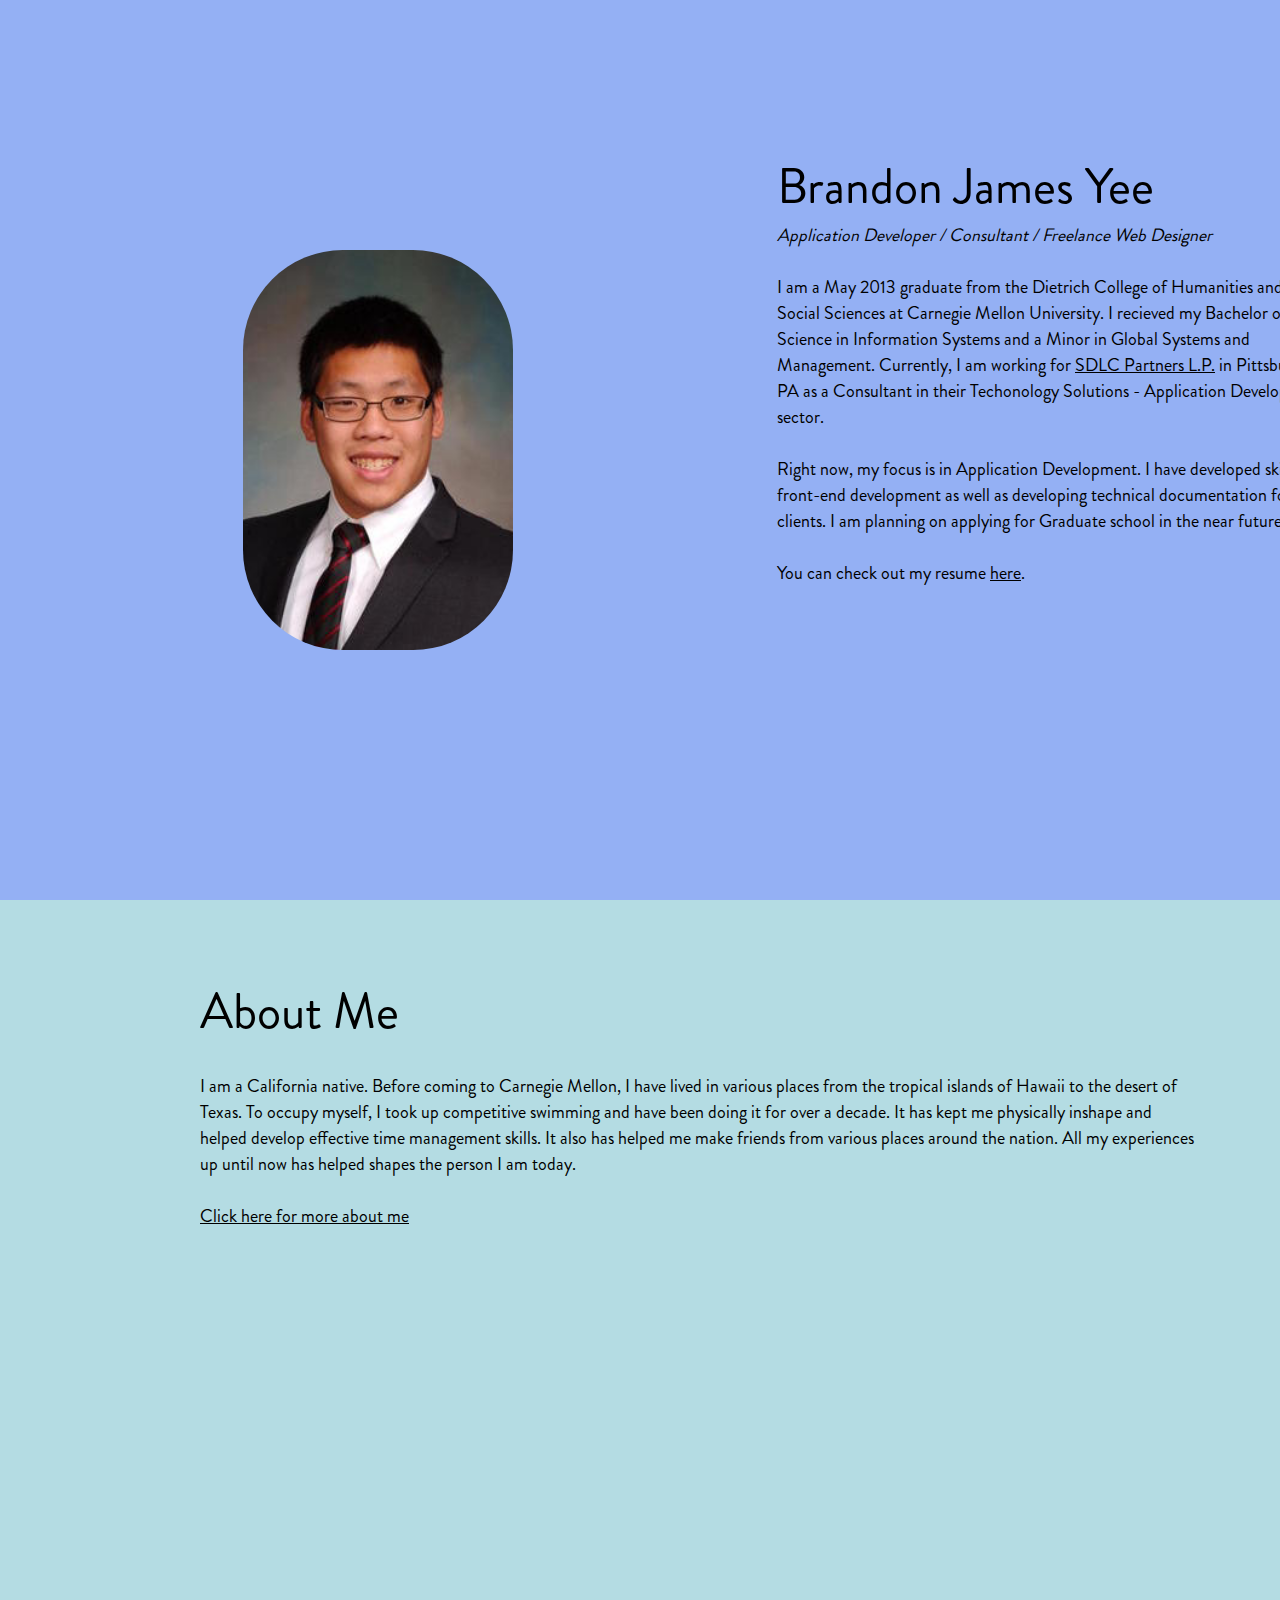
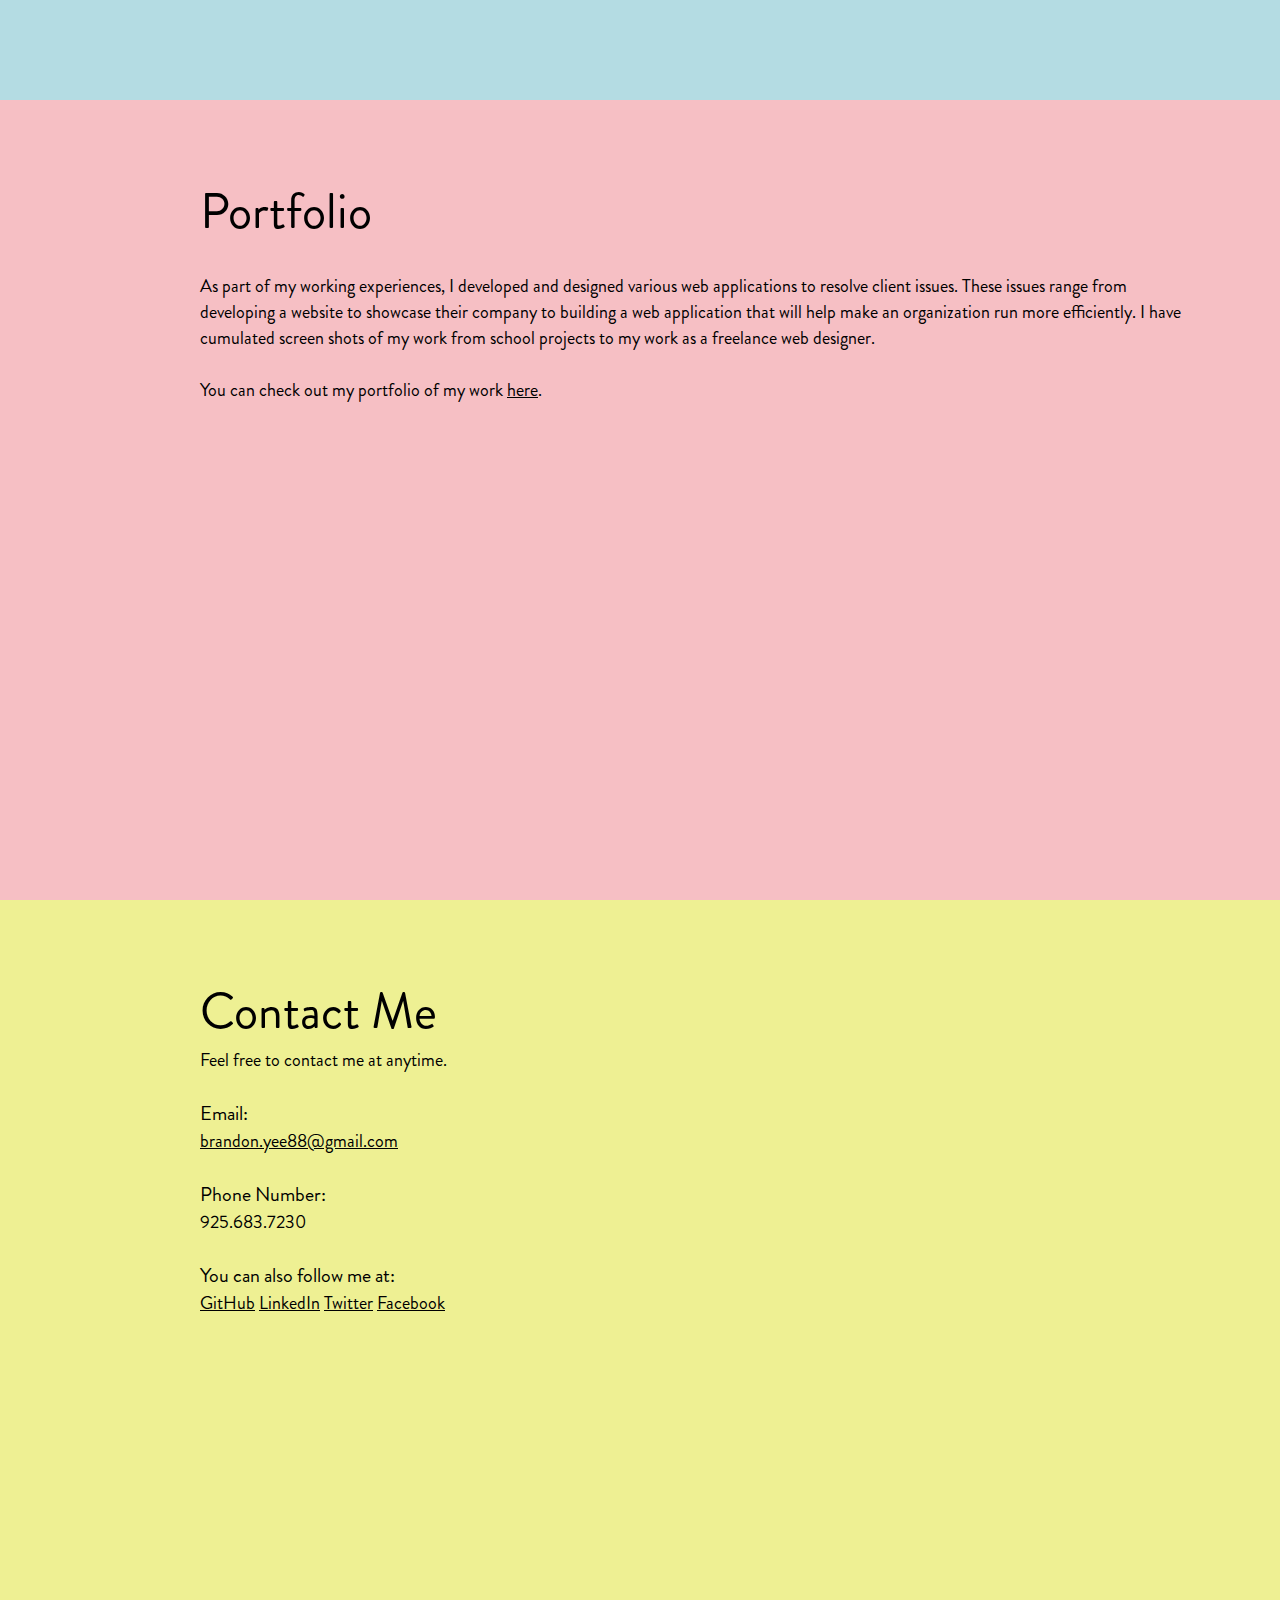
==== index.html @ 5397fb39 "committing all my work so far" ====
<!DOCTYPE HTML>
<html>
	<head>
		<title>Brandon Yee</title>
		<meta name="Description" content="Brandon J. Yee">
		<link rel="stylesheet" type="text/css" href="css/theme.css" />
        <script type="text/javascript" src="js/jquery-1.11.0.js"></script>
        <script type="text/javascript" src="js/index.js"></script>
        <script type="text/javascript" src="js/googleTracker.js"></script>
        <script type="text/javascript" src="plugin/navigation/js/navigation.js"></script>
	</head>
	<header>
	</header>
	<body>
 		<div id="main" class="section sectionDiv">
 			<div id="main_pic">
 				<img class="profilePic" src="img/profile.png"/>
 			</div>
 			<div id="welcome" >
 				<span id="name_big">Brandon James Yee</span><br>
 				<i>Application Developer / Consultant / Freelance Web Designer</i><br><br>
 				
 				I am a May 2013 graduate from the Dietrich College of Humanities and Social Sciences at Carnegie Mellon University. I recieved my Bachelor of Science in Information Systems
 				and a Minor in Global Systems and Management. Currently, I am working for <a target="_blank" href="http://www.sdlcpartners.com/">SDLC Partners L.P.</a> in Pittsburgh, PA 
 				as a Consultant in their Techonology Solutions - Application Development sector. <br><br>
 				
 				Right now, my focus is in Application Development. I have developed skills in front-end development as well as developing technical documentation for clients. I am planning on 
 				applying for Graduate school in the near future.<br><br>
 				
 				You can check out my resume <a href="resume.html">here</a>.
 			
 			</div>
 		</div>
 		<div id="about_fake" class="sectionDiv"></div>
 		<div id="about" class="section sectionDiv">
 			<div id="background">
 				<span id="name_big">About Me</span><br><br>
 				I am a California native. Before coming to Carnegie Mellon, I have lived in various places from the tropical islands of Hawaii to 
 				the desert of Texas. To occupy myself, I took up competitive swimming and have been doing it for over a decade. It has kept me physically inshape
 				and helped develop effective time management skills. It also has helped me make friends from various places around the nation. 
 				All my experiences up until now has helped shapes the person I am today.
 				<br><br>
 				<a href="about.html">Click here for more about me</a>
 			</div>
 		</div>
 		<div id="portfolio_fake"class="sectionDiv"></div>
 		<div id="portfolio" class="section sectionDiv">
 			<div id="folio">
 				<span id="name_big">Portfolio</span><br><br>
 				
 				As part of my working experiences, I developed and designed various web applications to resolve client issues.
 				These issues range from developing a website to showcase their company to building a web application that will help make an organization run more efficiently.
 				I have cumulated screen shots of my work from school projects to my work as a freelance web designer. 
 				<br><br>
 				You can check out my portfolio of my work <a href="portfolio.html">here</a>. 
 			</div>
 		</div>
 		<div id="contact_fake"class="sectionDiv"></div>
 		<div id="contact" class="section sectionDiv">
 			<div id="follow_info">
 				<span id="name_big">Contact Me</span><br>
 				Feel free to contact me at anytime. <br><br>
 				<span id="contact_titles">Email:</span><br>
 				<a target="_blank" href="mailto:brandon.yee88@gmail.com">brandon.yee88@gmail.com</a><br><br>
 				
 				<span id="contact_titles">Phone Number:</span><br>
 				925.683.7230<br><br>
 				
 				<span id="contact_titles">You can also follow me at:</span><br>
 				<a href="https://github.com/bjyee" target="_blank">GitHub</a>
				<a href="http://www.linkedin.com/pub/brandon-yee/22/8a6/b82" target="_blank">LinkedIn</a>
				<a href="https://twitter.com/Brandon__Yee" target="_blank">Twitter</a>
				<a href="https://www.facebook.com/brandon.yeee" target="_blank">Facebook</a>
 				
 			</div>
 		</div>
	</body>
</html>
---- css/theme.css ----
@font-face{
	font-family:Brandon;
	src:url( Brandon_reg.otf ) format("opentype");
}

html{
	font-family:Brandon;
	font-size:18px;
}

body{
	margin:0;
}

a:link{
	color:#000;
	text-decoration:underline;
}

a:visited{
	color:#000;
}

a:hover{
	text-decoration:none;
}

.sectionDiv{
	width:100%;
	height:100px;
	
}

/*******************************************/
/************** Main Page ******************/
/*******************************************/

#main{
	background-color:#94B0F4;
}

#main_pic{
	position:absolute;
	top:50%;
	left:19%;
}

#main_pic img{
	height:400px;
	margin-top:-200px;
	border-radius:100px;

}

#welcome{
	width:550px;
	height:550px;
	margin-top:150px;
	margin-right:100px;
	float:right;
}

#name_big{
	font-size:50px;
}

/*******************************************/
/************** About Me Page **************/
/*******************************************/

#about{
	background-color:		#B4DCE3;
}

#background{
	width:					70%;
	margin-left:			200px;
	padding-top:			75px;
}

#about_fake{
	background-color:		#94B0F4;
}

/*******************************************/
/************** Folio Page *****************/
/*******************************************/

#portfolio{
	background-color:		#F6BFC4;
}

#folio{
	width:					70%;
	margin-left:			200px;
	padding-top:			75px;
}

#portfolio_fake{
	background-color:		#B4DCE3;
}

/*******************************************/
/************** Contact Page ***************/
/*******************************************/

#contact{
	background-color:		#EEF093;
}

#follow_info{
	margin-left:			200px;
	padding-top:			75px;
}

#contact_titles{
	font-size:				20px;
}

#contact_fake{
	background-color:		#F6BFC4;

}

@media (max-width:1420px){
	
	body{
		width:1427px;
		overflow:auto;
	}
}
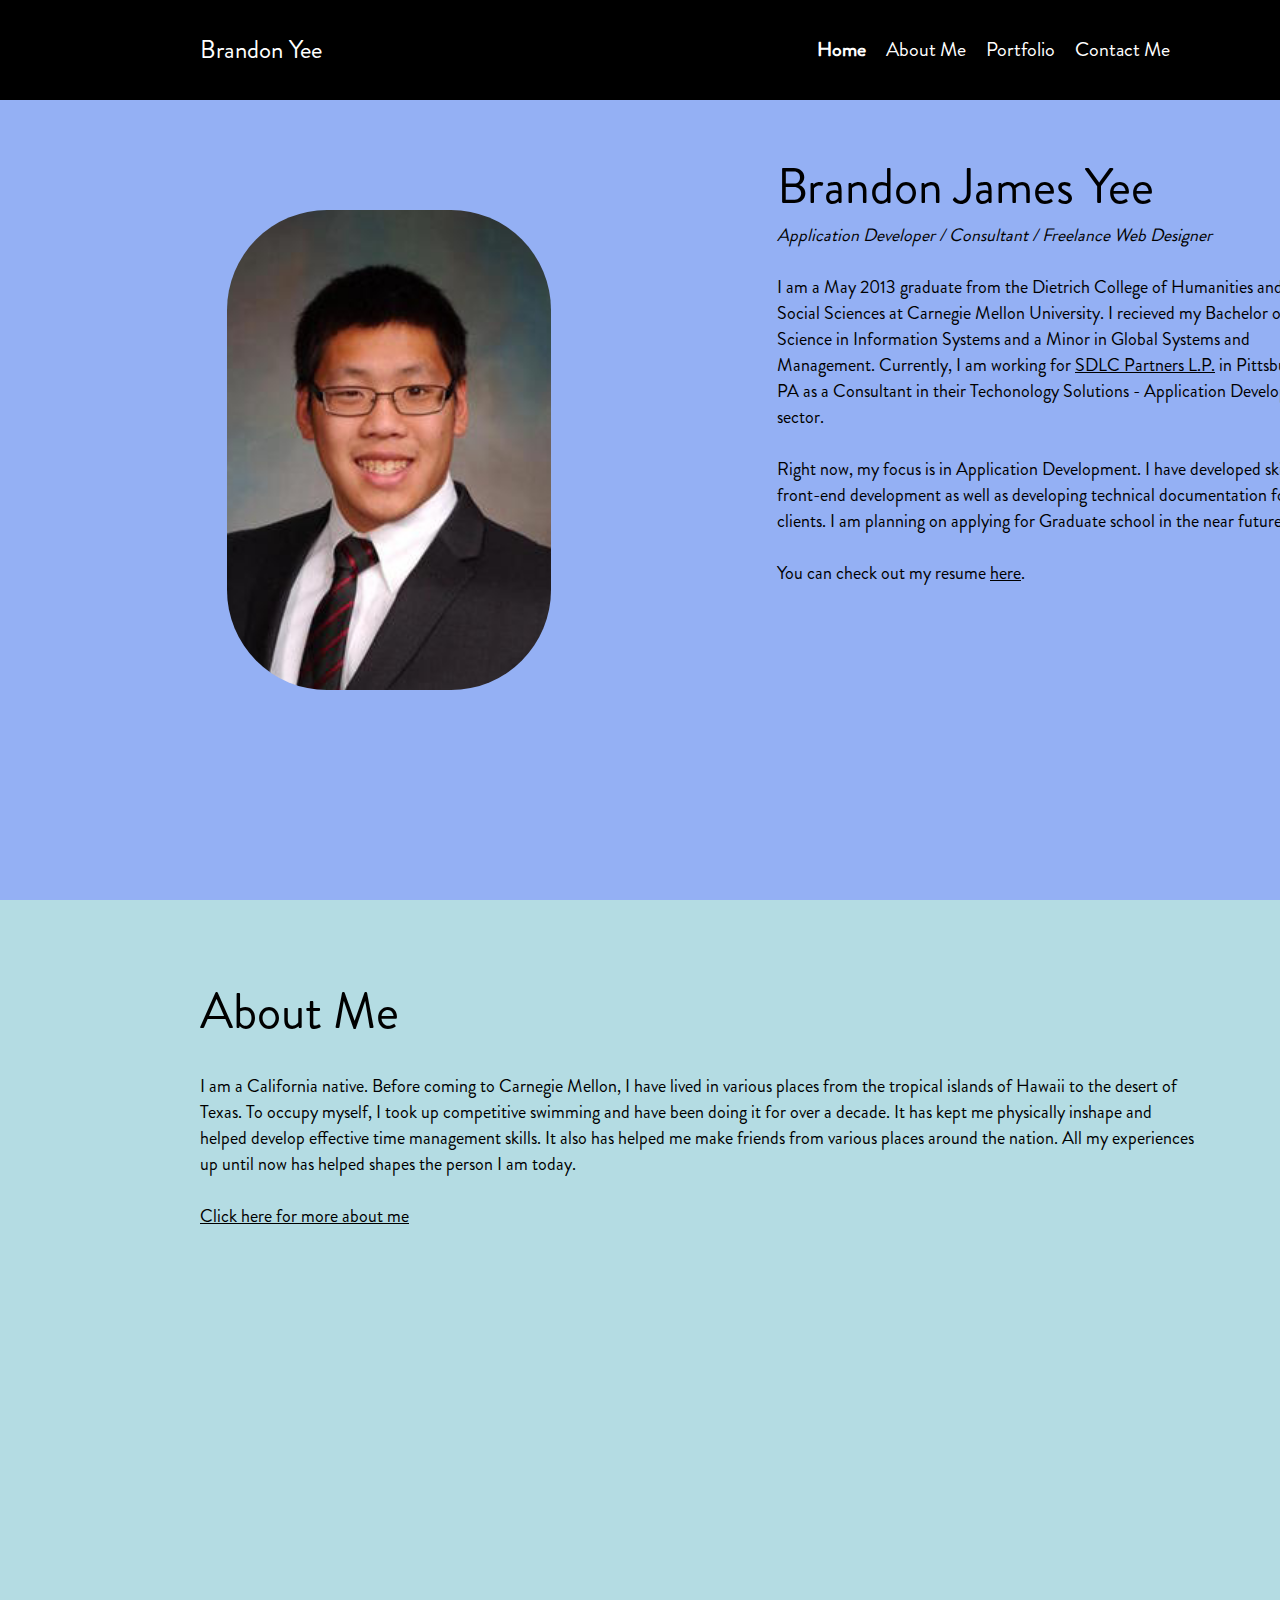
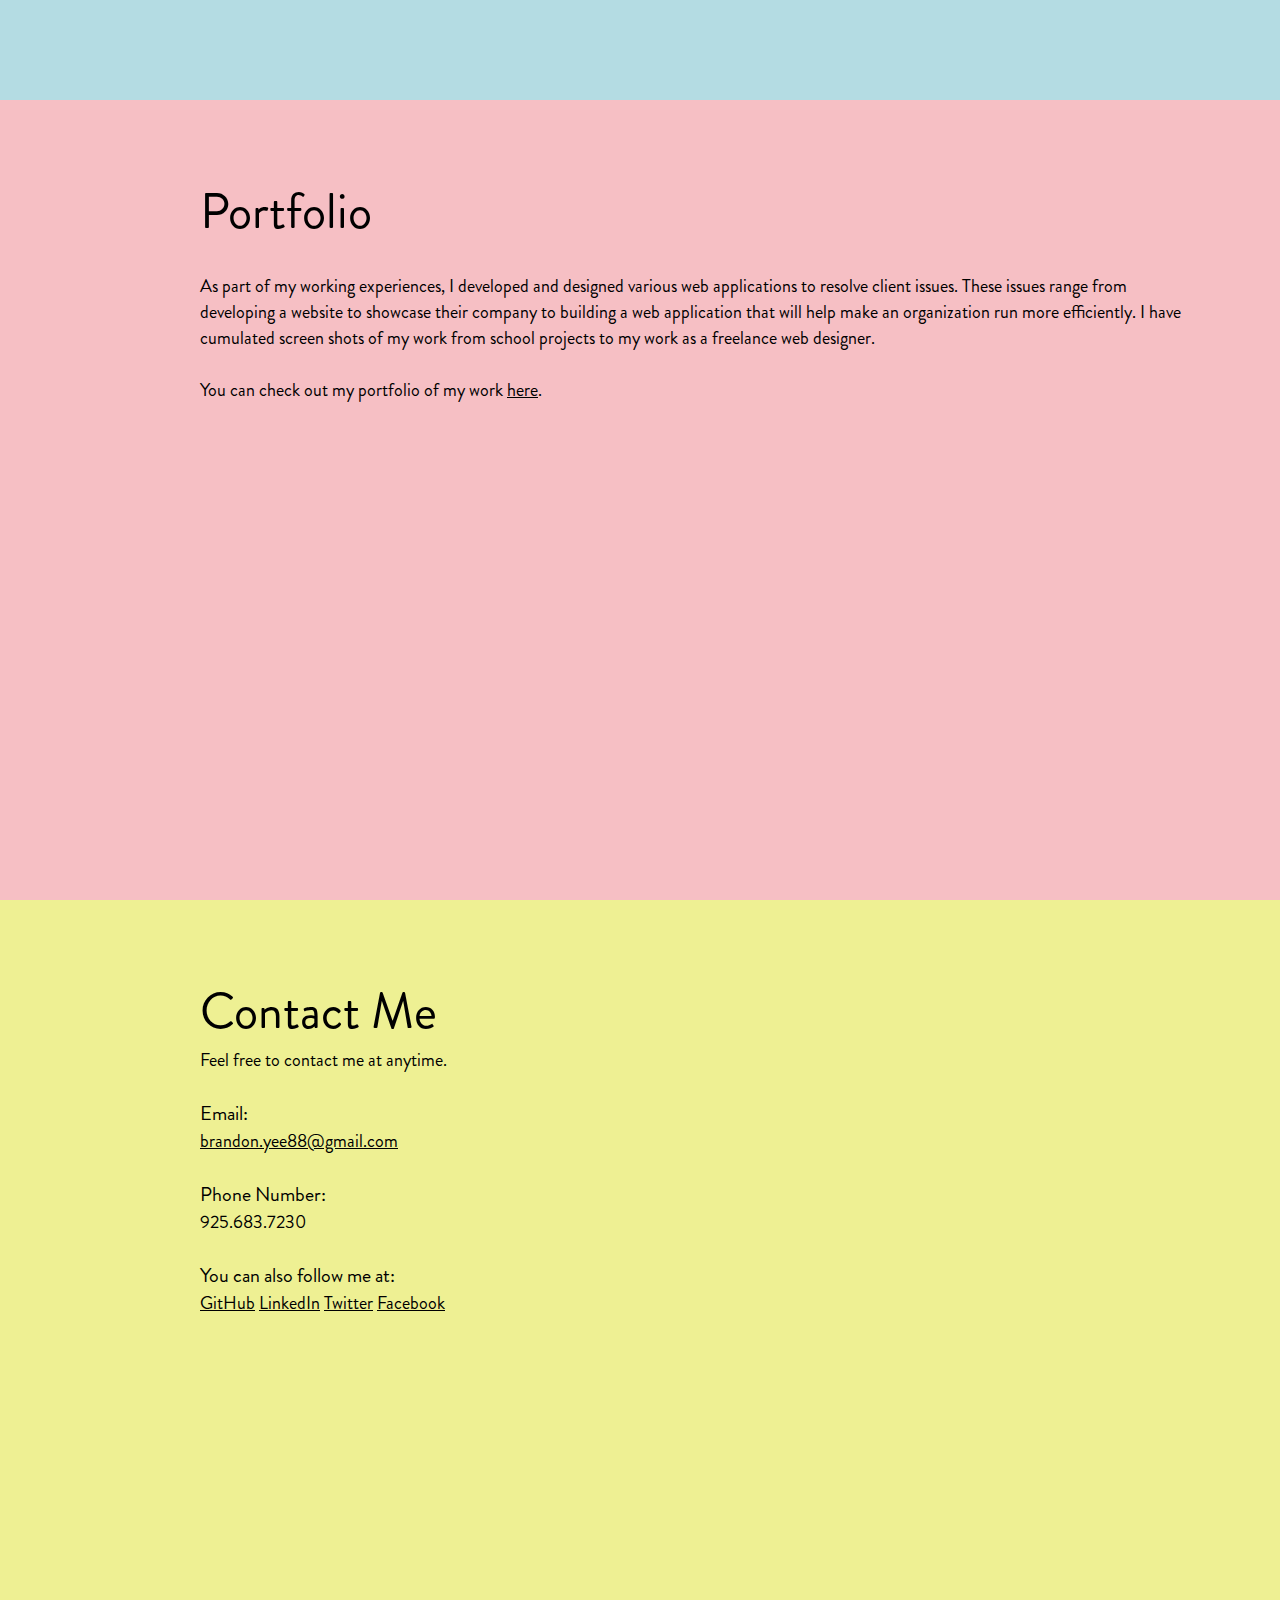
==== commit f903a710: "auto sizing the profile pic and re positioning" ====
--- a/index.html
+++ b/index.html
@@ -14,7 +14,7 @@
 	<body>
  		<div id="main" class="section sectionDiv">
  			<div id="main_pic">
- 				<img class="profilePic" src="img/profile.png"/>
+ 				<img id="profilePic" src="img/profile.png"/>
  			</div>
  			<div id="welcome" >
  				<span id="name_big">Brandon James Yee</span><br>
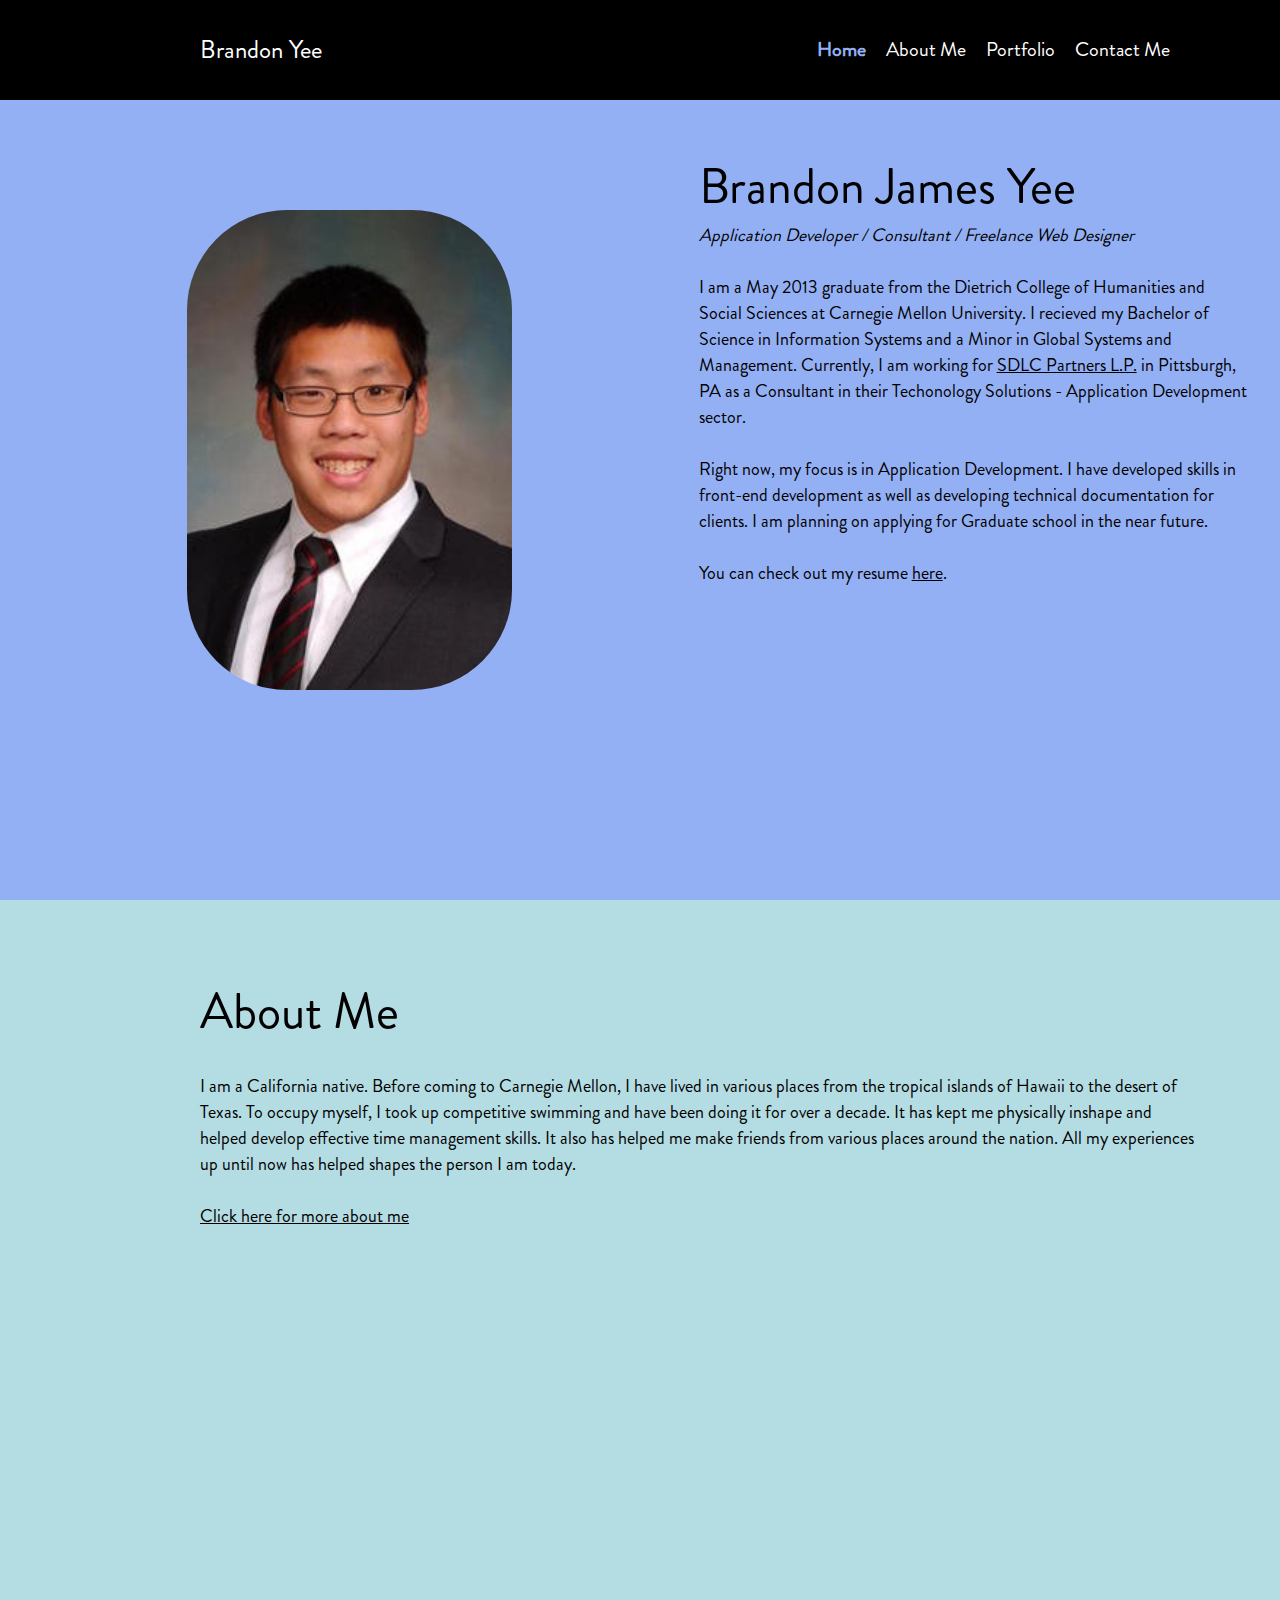
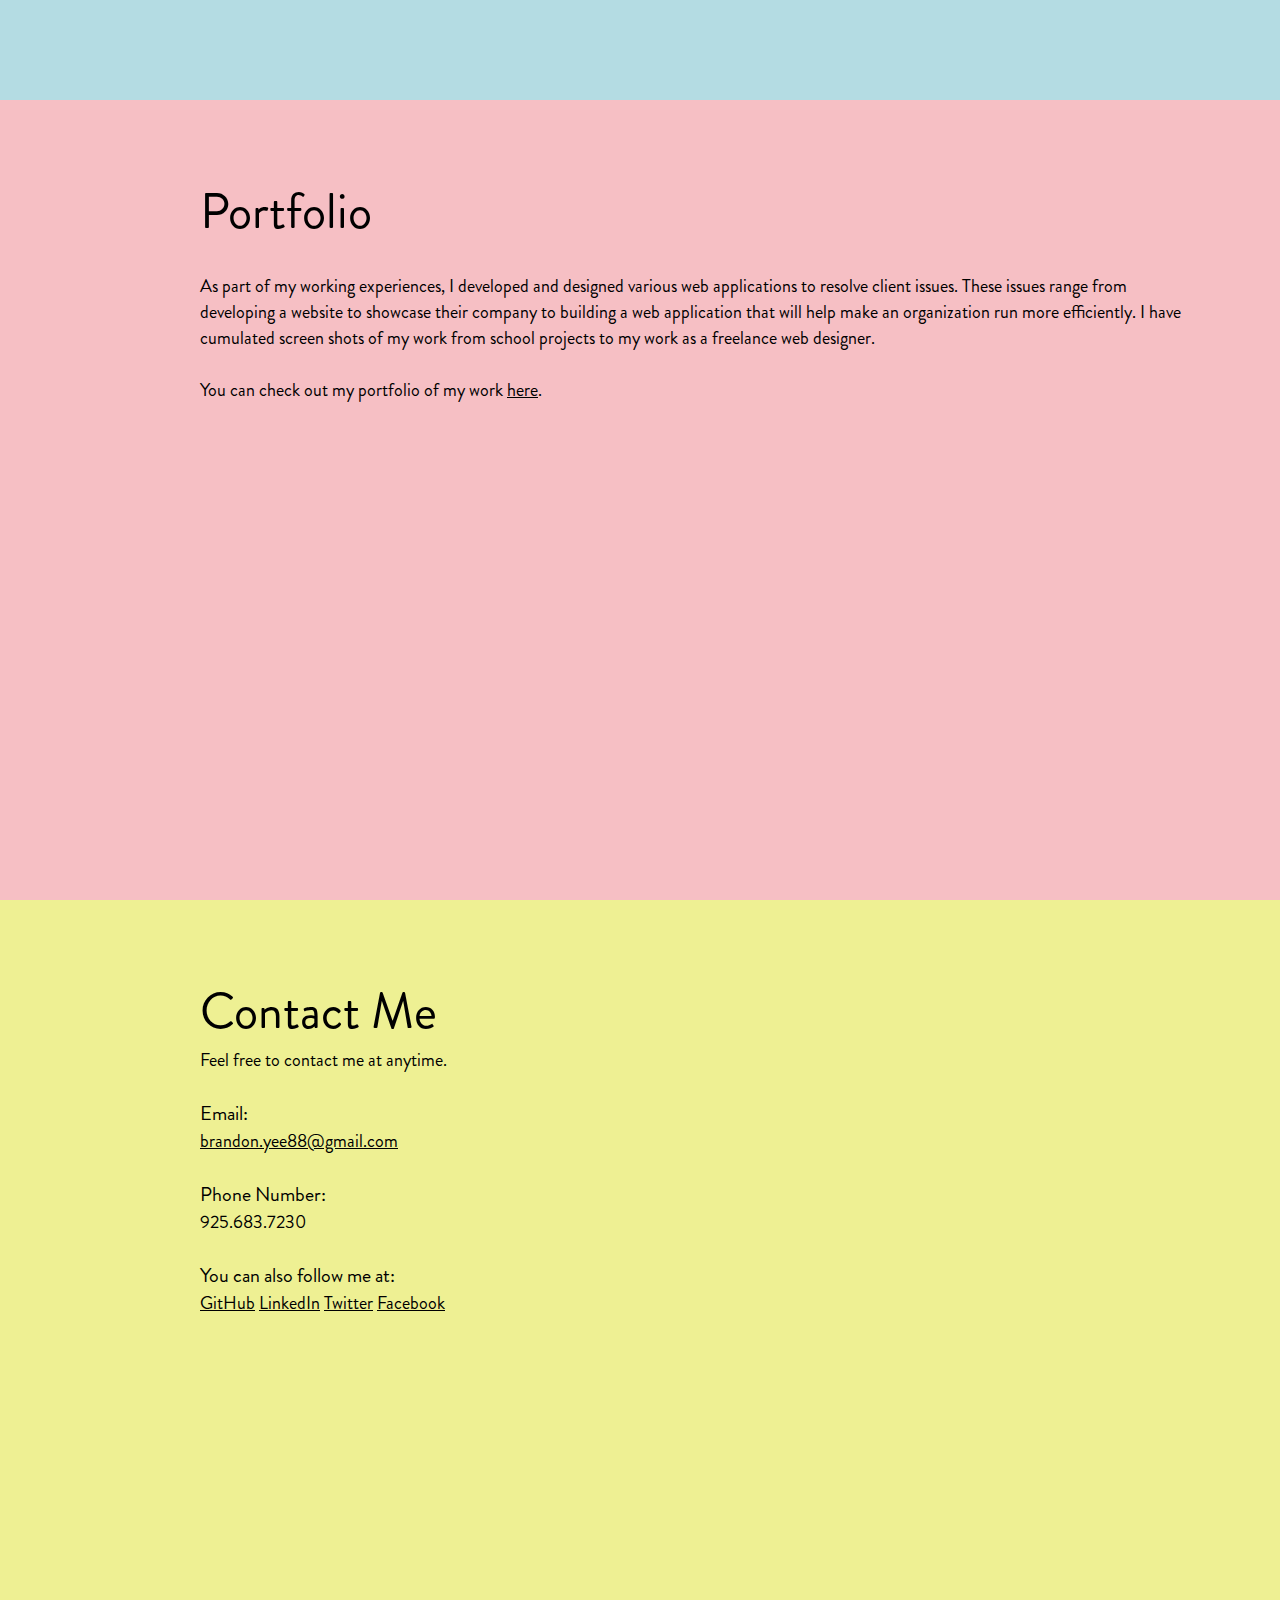
==== commit 6f2726f6: "fixed init bug for nav. starting to reposition contentDiv" ====
--- a/index.html
+++ b/index.html
@@ -16,7 +16,7 @@
  			<div id="main_pic">
  				<img id="profilePic" src="img/profile.png"/>
  			</div>
- 			<div id="welcome" >
+ 			<div id="welcome" class="contentDiv">
  				<span id="name_big">Brandon James Yee</span><br>
  				<i>Application Developer / Consultant / Freelance Web Designer</i><br><br>
  				
@@ -33,7 +33,7 @@
  		</div>
  		<div id="about_fake" class="sectionDiv"></div>
  		<div id="about" class="section sectionDiv">
- 			<div id="background">
+ 			<div id="background" class="contentDiv">
  				<span id="name_big">About Me</span><br><br>
  				I am a California native. Before coming to Carnegie Mellon, I have lived in various places from the tropical islands of Hawaii to 
  				the desert of Texas. To occupy myself, I took up competitive swimming and have been doing it for over a decade. It has kept me physically inshape
@@ -45,7 +45,7 @@
  		</div>
  		<div id="portfolio_fake"class="sectionDiv"></div>
  		<div id="portfolio" class="section sectionDiv">
- 			<div id="folio">
+ 			<div id="folio" class="contentDiv">
  				<span id="name_big">Portfolio</span><br><br>
  				
  				As part of my working experiences, I developed and designed various web applications to resolve client issues.
@@ -57,7 +57,7 @@
  		</div>
  		<div id="contact_fake"class="sectionDiv"></div>
  		<div id="contact" class="section sectionDiv">
- 			<div id="follow_info">
+ 			<div id="follow_info" class="contentDiv">
  				<span id="name_big">Contact Me</span><br>
  				Feel free to contact me at anytime. <br><br>
  				<span id="contact_titles">Email:</span><br>
--- a/css/theme.css
+++ b/css/theme.css
@@ -56,7 +56,7 @@
 	width:550px;
 	height:550px;
 	margin-top:150px;
-	margin-right:100px;
+	margin-right:12.5%;
 	float:right;
 }
 
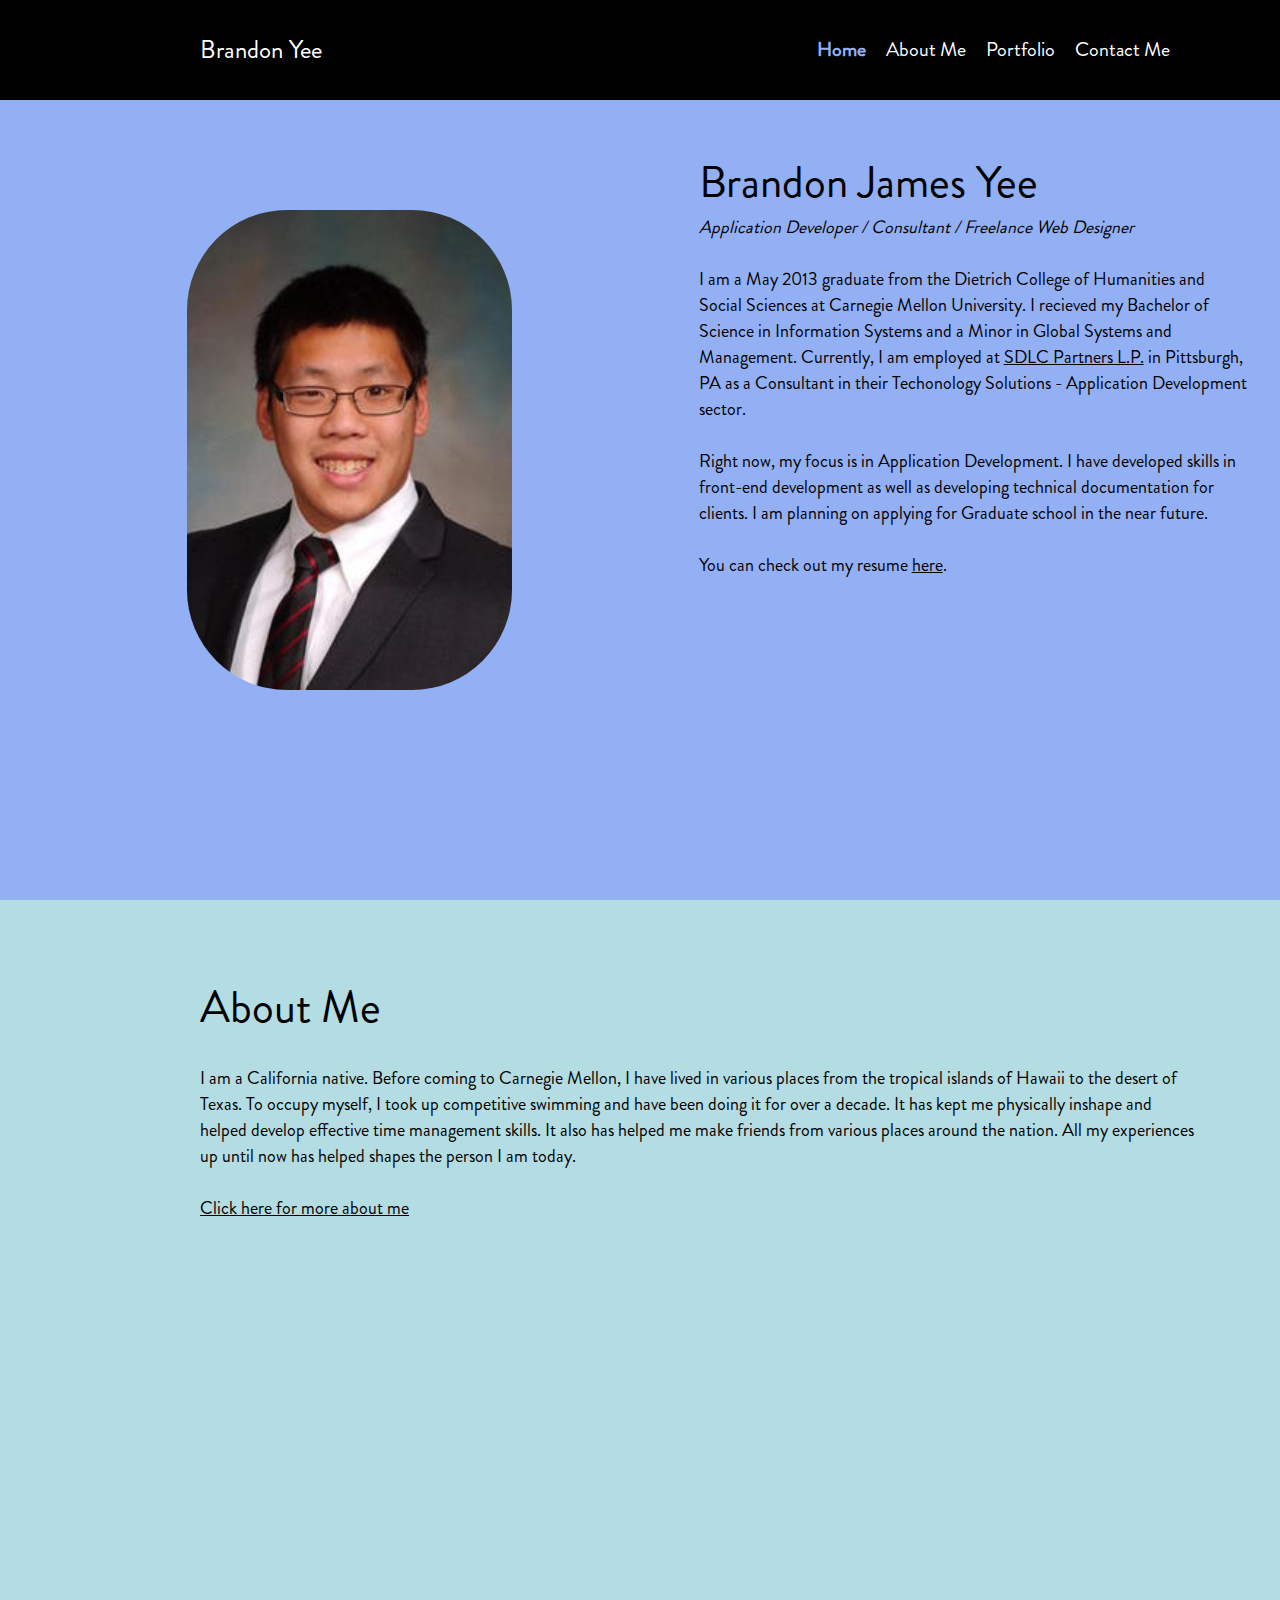
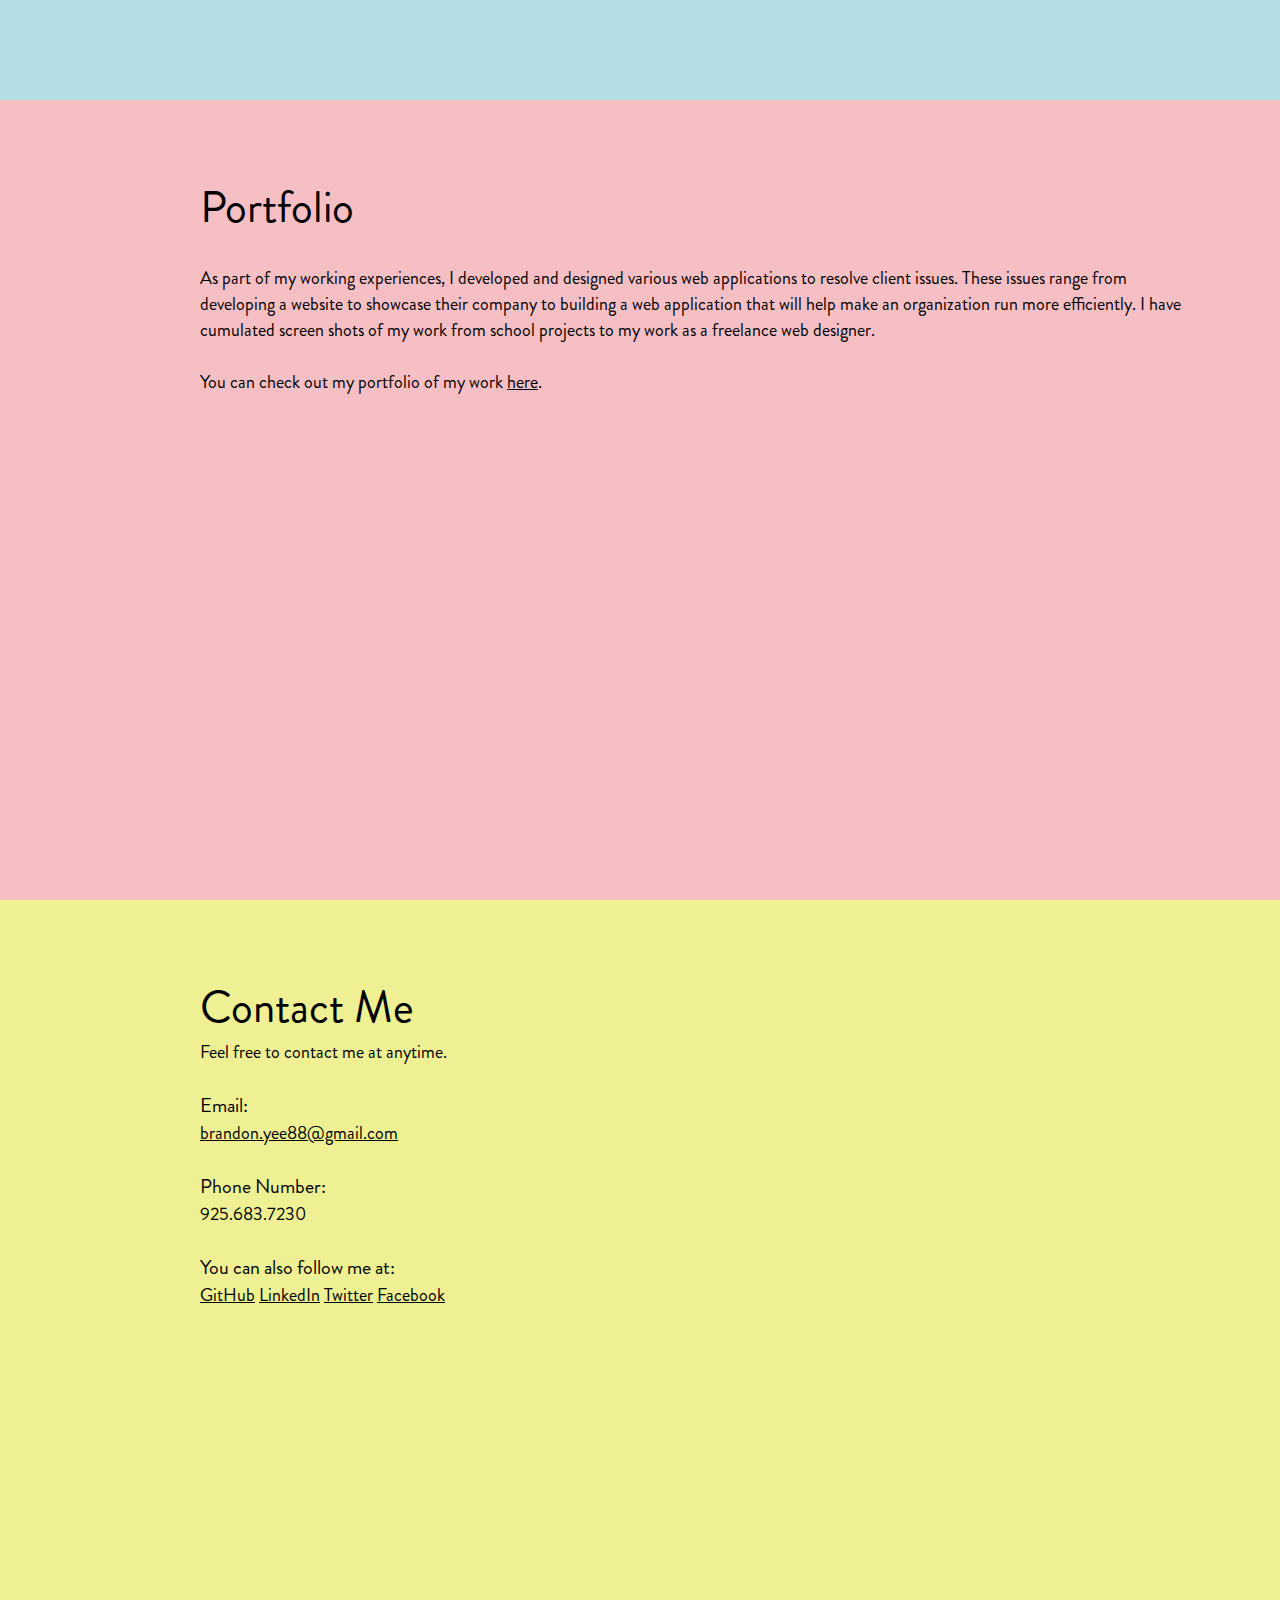
==== commit 14432236: "fixing window scaling and starting to import resume" ====
--- a/index.html
+++ b/index.html
@@ -12,67 +12,69 @@
 	<header>
 	</header>
 	<body>
- 		<div id="main" class="section sectionDiv">
- 			<div id="main_pic">
- 				<img id="profilePic" src="img/profile.png"/>
- 			</div>
- 			<div id="welcome" class="contentDiv">
- 				<span id="name_big">Brandon James Yee</span><br>
- 				<i>Application Developer / Consultant / Freelance Web Designer</i><br><br>
- 				
- 				I am a May 2013 graduate from the Dietrich College of Humanities and Social Sciences at Carnegie Mellon University. I recieved my Bachelor of Science in Information Systems
- 				and a Minor in Global Systems and Management. Currently, I am working for <a target="_blank" href="http://www.sdlcpartners.com/">SDLC Partners L.P.</a> in Pittsburgh, PA 
- 				as a Consultant in their Techonology Solutions - Application Development sector. <br><br>
- 				
- 				Right now, my focus is in Application Development. I have developed skills in front-end development as well as developing technical documentation for clients. I am planning on 
- 				applying for Graduate school in the near future.<br><br>
- 				
- 				You can check out my resume <a href="resume.html">here</a>.
- 			
- 			</div>
- 		</div>
- 		<div id="about_fake" class="sectionDiv"></div>
- 		<div id="about" class="section sectionDiv">
- 			<div id="background" class="contentDiv">
- 				<span id="name_big">About Me</span><br><br>
- 				I am a California native. Before coming to Carnegie Mellon, I have lived in various places from the tropical islands of Hawaii to 
- 				the desert of Texas. To occupy myself, I took up competitive swimming and have been doing it for over a decade. It has kept me physically inshape
- 				and helped develop effective time management skills. It also has helped me make friends from various places around the nation. 
- 				All my experiences up until now has helped shapes the person I am today.
- 				<br><br>
- 				<a href="about.html">Click here for more about me</a>
- 			</div>
- 		</div>
- 		<div id="portfolio_fake"class="sectionDiv"></div>
- 		<div id="portfolio" class="section sectionDiv">
- 			<div id="folio" class="contentDiv">
- 				<span id="name_big">Portfolio</span><br><br>
- 				
- 				As part of my working experiences, I developed and designed various web applications to resolve client issues.
- 				These issues range from developing a website to showcase their company to building a web application that will help make an organization run more efficiently.
- 				I have cumulated screen shots of my work from school projects to my work as a freelance web designer. 
- 				<br><br>
- 				You can check out my portfolio of my work <a href="portfolio.html">here</a>. 
- 			</div>
- 		</div>
- 		<div id="contact_fake"class="sectionDiv"></div>
- 		<div id="contact" class="section sectionDiv">
- 			<div id="follow_info" class="contentDiv">
- 				<span id="name_big">Contact Me</span><br>
- 				Feel free to contact me at anytime. <br><br>
- 				<span id="contact_titles">Email:</span><br>
- 				<a target="_blank" href="mailto:brandon.yee88@gmail.com">brandon.yee88@gmail.com</a><br><br>
- 				
- 				<span id="contact_titles">Phone Number:</span><br>
- 				925.683.7230<br><br>
- 				
- 				<span id="contact_titles">You can also follow me at:</span><br>
- 				<a href="https://github.com/bjyee" target="_blank">GitHub</a>
-				<a href="http://www.linkedin.com/pub/brandon-yee/22/8a6/b82" target="_blank">LinkedIn</a>
-				<a href="https://twitter.com/Brandon__Yee" target="_blank">Twitter</a>
-				<a href="https://www.facebook.com/brandon.yeee" target="_blank">Facebook</a>
- 				
- 			</div>
- 		</div>
+	    <div id="frontPage">
+	        <div id="main" class="section sectionDiv">
+                <div id="main_pic">
+                    <img id="profilePic" src="img/profile.png"/>
+                </div>
+                <div id="welcome" class="contentDiv">
+                    <span class="name_big">Brandon James Yee</span><br>
+                    <i>Application Developer / Consultant / Freelance Web Designer</i><br><br>
+                    
+                    I am a May 2013 graduate from the Dietrich College of Humanities and Social Sciences at Carnegie Mellon University. I recieved my Bachelor of Science in Information Systems
+                    and a Minor in Global Systems and Management. Currently, I am employed at <a target="_blank" href="http://www.sdlcpartners.com/">SDLC Partners L.P.</a> in Pittsburgh, PA 
+                    as a Consultant in their Techonology Solutions - Application Development sector. <br><br>
+                    
+                    Right now, my focus is in Application Development. I have developed skills in front-end development as well as developing technical documentation for clients. I am planning on 
+                    applying for Graduate school in the near future.<br><br>
+                    
+                    You can check out my resume <div id="resumeLink" class="link showDetails" data-content="resume">here</div>.
+                
+                </div>
+            </div>
+            <div id="about_fake" class="sectionDiv"></div>
+            <div id="about" class="section sectionDiv">
+                <div id="background" class="contentDiv">
+                    <span class="name_big">About Me</span><br><br>
+                    I am a California native. Before coming to Carnegie Mellon, I have lived in various places from the tropical islands of Hawaii to 
+                    the desert of Texas. To occupy myself, I took up competitive swimming and have been doing it for over a decade. It has kept me physically inshape
+                    and helped develop effective time management skills. It also has helped me make friends from various places around the nation. 
+                    All my experiences up until now has helped shapes the person I am today.
+                    <br><br>
+                    <a href="about.html">Click here for more about me</a>
+                </div>
+            </div>
+            <div id="portfolio_fake"class="sectionDiv"></div>
+            <div id="portfolio" class="section sectionDiv">
+                <div id="folio" class="contentDiv">
+                    <span class="name_big">Portfolio</span><br><br>
+                    
+                    As part of my working experiences, I developed and designed various web applications to resolve client issues.
+                    These issues range from developing a website to showcase their company to building a web application that will help make an organization run more efficiently.
+                    I have cumulated screen shots of my work from school projects to my work as a freelance web designer. 
+                    <br><br>
+                    You can check out my portfolio of my work <a href="portfolio.html">here</a>. 
+                </div>
+            </div>
+            <div id="contact_fake"class="sectionDiv"></div>
+            <div id="contact" class="section sectionDiv">
+                <div id="follow_info" class="contentDiv">
+                    <span class="name_big">Contact Me</span><br>
+                    Feel free to contact me at anytime. <br><br>
+                    <span id="contact_titles">Email:</span><br>
+                    <a target="_blank" href="mailto:brandon.yee88@gmail.com">brandon.yee88@gmail.com</a><br><br>
+                    
+                    <span id="contact_titles">Phone Number:</span><br>
+                    925.683.7230<br><br>
+                    
+                    <span id="contact_titles">You can also follow me at:</span><br>
+                    <a href="https://github.com/bjyee" target="_blank">GitHub</a>
+                    <a href="http://www.linkedin.com/pub/brandon-yee/22/8a6/b82" target="_blank">LinkedIn</a>
+                    <a href="https://twitter.com/Brandon__Yee" target="_blank">Twitter</a>
+                    <a href="https://www.facebook.com/brandon.yeee" target="_blank">Facebook</a>
+                </div>
+            </div>
+	    </div>
+	    <div id="backPage"></div>
 	</body>
 </html>--- a/css/theme.css
+++ b/css/theme.css
@@ -28,8 +28,19 @@
 .sectionDiv{
 	width:100%;
 	height:100px;
-	
 }
+
+.link{
+	display:inline-block;
+	color:#000;
+	text-decoration:underline;
+}
+
+.link:hover{
+	text-decoration:none;
+	cursor:pointer;
+}
+
 
 /*******************************************/
 /************** Main Page ******************/
@@ -60,8 +71,8 @@
 	float:right;
 }
 
-#name_big{
-	font-size:50px;
+.name_big{
+	font-size:2.5em;
 }
 
 /*******************************************/
